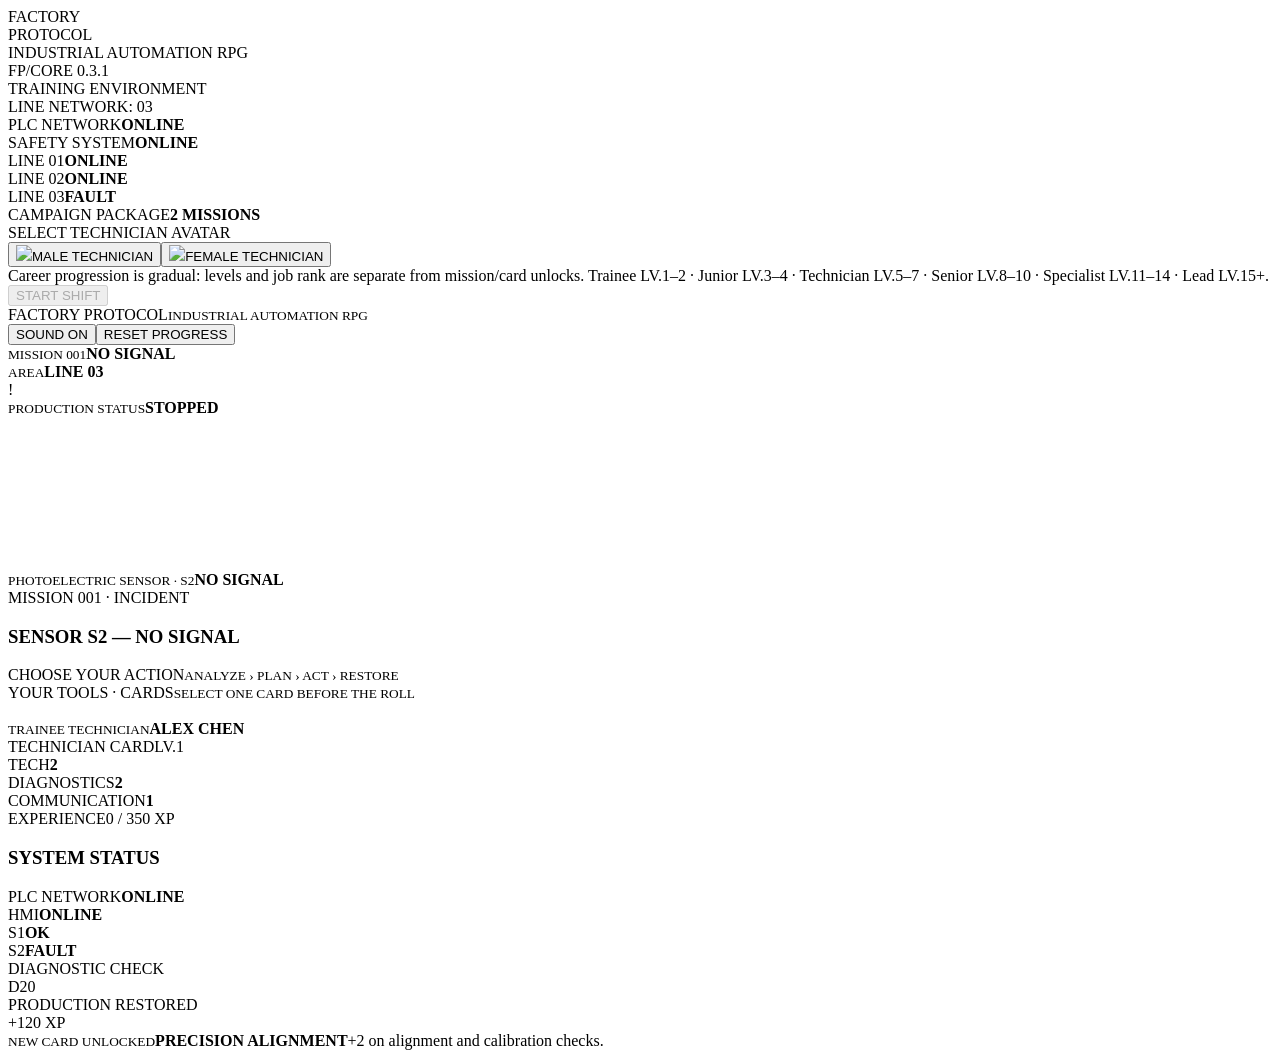
==== src/v0.4/index.html @ 601707cf "Add modular v0.4 HTML source" ====
<!doctype html><html lang="en"><head><meta charset="utf-8"><meta name="viewport" content="width=device-width,initial-scale=1,viewport-fit=cover"><meta name="theme-color" content="#05080c"><title>Factory Protocol v0.4</title><link rel="stylesheet" href="style.css"></head><body>
<div id="bootScreen" class="boot-screen"><div class="boot-box">
  <div class="brand-lockup"><div><div class="brand-title">FACTORY<br>PROTOCOL</div><div class="brand-sub">INDUSTRIAL AUTOMATION RPG</div></div><div class="brand-code">FP/CORE 0.3.1<br>TRAINING ENVIRONMENT<br>LINE NETWORK: 03</div></div>
  <div class="boot-grid"><div class="boot-console">
    <div class="boot-line"><span>PLC NETWORK</span><b>ONLINE</b></div><div class="boot-line"><span>SAFETY SYSTEM</span><b>ONLINE</b></div><div class="boot-line"><span>LINE 01</span><b>ONLINE</b></div><div class="boot-line"><span>LINE 02</span><b>ONLINE</b></div><div class="boot-line fault"><span>LINE 03</span><b>FAULT</b></div><div class="boot-line"><span>CAMPAIGN PACKAGE</span><b>2 MISSIONS</b></div>
  </div><div class="avatar-picker"><div class="picker-title">SELECT TECHNICIAN AVATAR</div><div class="avatar-row"><button id="maleAvatar" data-avatar="male" class="avatar-choice"><img src="assets/asset-01.png"><span>MALE TECHNICIAN</span></button><button id="femaleAvatar" data-avatar="female" class="avatar-choice"><img src="assets/asset-02.png"><span>FEMALE TECHNICIAN</span></button></div></div></div>
  <div class="boot-actions"><div class="mini-note">Career progression is gradual: levels and job rank are separate from mission/card unlocks. Trainee LV.1–2 · Junior LV.3–4 · Technician LV.5–7 · Senior LV.8–10 · Specialist LV.11–14 · Lead LV.15+.</div><button id="startShift" class="start-shift" disabled>START SHIFT</button></div>
</div></div>
<div id="gameShell" class="game-shell">
<header class="topbar"><div class="topbar-inner"><div class="mini-brand">FACTORY PROTOCOL<small>INDUSTRIAL AUTOMATION RPG</small></div><div class="top-controls"><button id="soundToggle">SOUND ON</button><button id="resetProgress">RESET PROGRESS</button></div></div>
  <div class="mission-strip"><div class="strip-box"><small>MISSION 001</small><strong>NO SIGNAL</strong></div><div class="strip-box"><small>AREA</small><strong>LINE 03</strong></div><div id="productionStatusBox" class="strip-box status-box"><div class="status-icon">!</div><div><small>PRODUCTION STATUS</small><strong id="productionStatus">STOPPED</strong></div></div><div class="progress-wrap"><div id="missionProgress" class="progress-fill"></div></div></div>
</header>
<main class="layout"><section class="main-column">
  <div id="scene" class="scene"><div class="factory-bg" style="background-image:url(assets/asset-03.png)"></div><div class="scanline"></div><div id="sensorBeacon" class="sensor-beacon"></div><div class="conveyor-glow"></div><canvas id="ambientCanvas"></canvas><div class="scene-badge"><small>PHOTOELECTRIC SENSOR · S2</small><strong id="signalState" class="signal-state">NO SIGNAL</strong></div></div>
  <section class="event-panel"><div id="bonusFlash" class="bonus-flash"></div><div id="eventKicker" class="event-kicker">MISSION 001 · INCIDENT</div><h1 id="eventTitle" class="event-title">SENSOR S2 — NO SIGNAL</h1><div id="npcSpeaker" class="npc-speaker hidden"></div><p id="eventBody" class="event-body"></p></section>
  <section class="action-panel"><div class="section-label"><span>CHOOSE YOUR ACTION</span><small>ANALYZE › PLAN › ACT › RESTORE</small></div><div id="actionArea" class="action-area"></div></section>
  <section id="cardSection" class="card-section hidden"><div class="section-label"><span>YOUR TOOLS · CARDS</span><small>SELECT ONE CARD BEFORE THE ROLL</small></div><div id="cardShelf" class="card-shelf"></div></section>
</section>
<aside class="side-column"><section class="profile-card"><div class="profile-image-wrap"><img id="profileImage" class="profile-image"><div class="profile-overlay"><small id="profileRole">TRAINEE TECHNICIAN</small><strong id="avatarName">ALEX CHEN</strong></div></div><div><div class="profile-role-row"><span>TECHNICIAN CARD</span><span id="profileLevel" class="level-tag">LV.1</span></div><div class="stats"><div class="stat-row tech"><span>TECH</span><strong>2</strong></div><div class="stat-row diag"><span>DIAGNOSTICS</span><strong>2</strong></div><div class="stat-row comm"><span>COMMUNICATION</span><strong>1</strong></div></div><div class="xp-block"><div class="xp-head"><span>EXPERIENCE</span><span id="xpText">0 / 350 XP</span></div><div class="xp-bar"><div id="xpFill" class="xp-fill"></div></div></div></div></section>
<section class="side-system"><h3>SYSTEM STATUS</h3><div class="system-row"><span>PLC NETWORK</span><b>ONLINE</b></div><div class="system-row"><span>HMI</span><b>ONLINE</b></div><div class="system-row"><span>S1</span><b>OK</b></div><div class="system-row"><span>S2</span><b id="s2Side">FAULT</b></div></section></aside>
</main></div>
<div id="feedbackToast" class="feedback-toast"></div>
<div id="diceModal" class="dice-modal"><div class="dice-box"><div class="dice-label">DIAGNOSTIC CHECK</div><div id="diceResult" class="dice-core">D20</div><div id="diceBreakdown" class="dice-breakdown"></div><div id="diceTotal" class="dice-total"></div><div id="diceOutcome" class="dice-outcome"></div></div></div>
<div id="rewardOverlay" class="reward-overlay"><div class="reward-box"><div id="rewardTitle" class="reward-title">PRODUCTION RESTORED</div><div id="rewardXp" class="reward-xp">+120 XP</div><div id="unlockCard" class="unlock-card"><div><small>NEW CARD UNLOCKED</small><strong>PRECISION ALIGNMENT</strong><span>+2 on alignment and calibration checks.</span></div></div></div></div>
<script src="assets.js"></script><script src="game.js"></script></body></html>
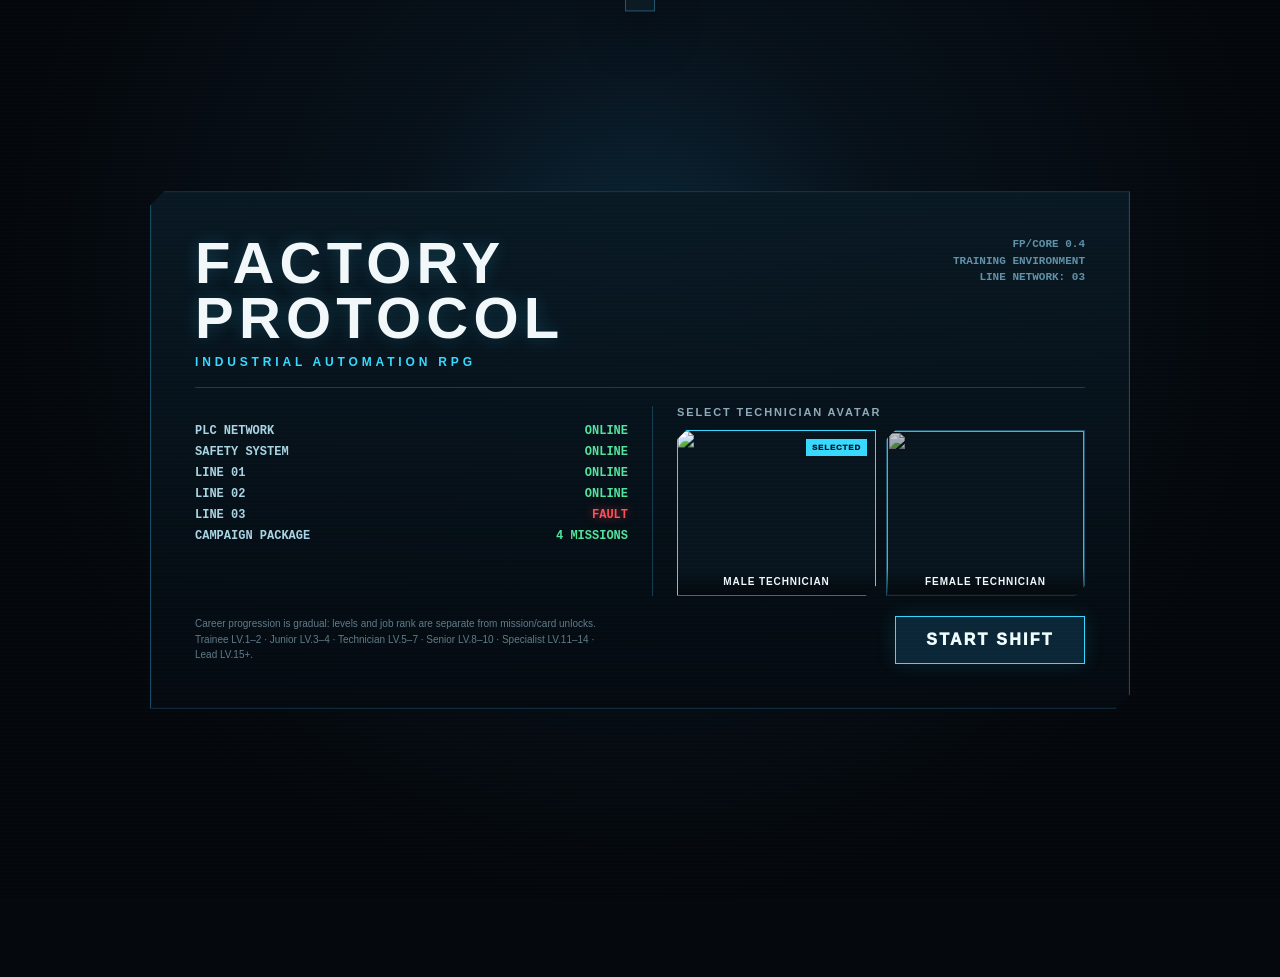
==== commit 0f81d1ff: "Switch v0.4 entrypoint to modular source" ====
--- a/src/v0.4/index.html
+++ b/src/v0.4/index.html
@@ -1,8 +1,8 @@
-<!doctype html><html lang="en"><head><meta charset="utf-8"><meta name="viewport" content="width=device-width,initial-scale=1,viewport-fit=cover"><meta name="theme-color" content="#05080c"><title>Factory Protocol v0.4</title><link rel="stylesheet" href="style.css"></head><body>
+<!doctype html><html lang="en"><head><meta charset="utf-8"><meta name="viewport" content="width=device-width,initial-scale=1,viewport-fit=cover"><meta name="theme-color" content="#05080c"><title>Factory Protocol v0.4</title><link rel="stylesheet" href="styles-core.css"><link rel="stylesheet" href="styles-overlays.css"><link rel="stylesheet" href="styles-campaign.css"></head><body>
 <div id="bootScreen" class="boot-screen"><div class="boot-box">
-  <div class="brand-lockup"><div><div class="brand-title">FACTORY<br>PROTOCOL</div><div class="brand-sub">INDUSTRIAL AUTOMATION RPG</div></div><div class="brand-code">FP/CORE 0.3.1<br>TRAINING ENVIRONMENT<br>LINE NETWORK: 03</div></div>
+  <div class="brand-lockup"><div><div class="brand-title">FACTORY<br>PROTOCOL</div><div class="brand-sub">INDUSTRIAL AUTOMATION RPG</div></div><div class="brand-code">FP/CORE 0.4<br>TRAINING ENVIRONMENT<br>LINE NETWORK: 03</div></div>
   <div class="boot-grid"><div class="boot-console">
-    <div class="boot-line"><span>PLC NETWORK</span><b>ONLINE</b></div><div class="boot-line"><span>SAFETY SYSTEM</span><b>ONLINE</b></div><div class="boot-line"><span>LINE 01</span><b>ONLINE</b></div><div class="boot-line"><span>LINE 02</span><b>ONLINE</b></div><div class="boot-line fault"><span>LINE 03</span><b>FAULT</b></div><div class="boot-line"><span>CAMPAIGN PACKAGE</span><b>2 MISSIONS</b></div>
+    <div class="boot-line"><span>PLC NETWORK</span><b>ONLINE</b></div><div class="boot-line"><span>SAFETY SYSTEM</span><b>ONLINE</b></div><div class="boot-line"><span>LINE 01</span><b>ONLINE</b></div><div class="boot-line"><span>LINE 02</span><b>ONLINE</b></div><div class="boot-line fault"><span>LINE 03</span><b>FAULT</b></div><div class="boot-line"><span>CAMPAIGN PACKAGE</span><b>4 MISSIONS</b></div>
   </div><div class="avatar-picker"><div class="picker-title">SELECT TECHNICIAN AVATAR</div><div class="avatar-row"><button id="maleAvatar" data-avatar="male" class="avatar-choice"><img src="assets/asset-01.png"><span>MALE TECHNICIAN</span></button><button id="femaleAvatar" data-avatar="female" class="avatar-choice"><img src="assets/asset-02.png"><span>FEMALE TECHNICIAN</span></button></div></div></div>
   <div class="boot-actions"><div class="mini-note">Career progression is gradual: levels and job rank are separate from mission/card unlocks. Trainee LV.1–2 · Junior LV.3–4 · Technician LV.5–7 · Senior LV.8–10 · Specialist LV.11–14 · Lead LV.15+.</div><button id="startShift" class="start-shift" disabled>START SHIFT</button></div>
 </div></div>
@@ -22,4 +22,20 @@
 <div id="feedbackToast" class="feedback-toast"></div>
 <div id="diceModal" class="dice-modal"><div class="dice-box"><div class="dice-label">DIAGNOSTIC CHECK</div><div id="diceResult" class="dice-core">D20</div><div id="diceBreakdown" class="dice-breakdown"></div><div id="diceTotal" class="dice-total"></div><div id="diceOutcome" class="dice-outcome"></div></div></div>
 <div id="rewardOverlay" class="reward-overlay"><div class="reward-box"><div id="rewardTitle" class="reward-title">PRODUCTION RESTORED</div><div id="rewardXp" class="reward-xp">+120 XP</div><div id="unlockCard" class="unlock-card"><div><small>NEW CARD UNLOCKED</small><strong>PRECISION ALIGNMENT</strong><span>+2 on alignment and calibration checks.</span></div></div></div></div>
-<script src="assets.js"></script><script src="game.js"></script></body></html>+<script src="assets.js"></script>
+<script src="01-base.js"></script>
+<script src="02-mission1.js"></script>
+<script src="03-mission2.js"></script>
+<script src="04-mission3.js"></script>
+<script src="05-mission4.js"></script>
+<script src="06-state-model.js"></script>
+<script src="07-audio.js"></script>
+<script src="08-ui-injection.js"></script>
+<script src="09-campaign-hub.js"></script>
+<script src="10-ambient.js"></script>
+<script src="11-state-runtime.js"></script>
+<script src="12-scene-reactions.js"></script>
+<script src="13-rendering.js"></script>
+<script src="14-log-backtrack.js"></script>
+<script src="15-end-states.js"></script>
+<script src="16-boot.js"></script></body></html>
--- a/src/v0.4/styles-core.css
+++ b/src/v0.4/styles-core.css
@@ -0,0 +1,24 @@
+:root{
+  --bg:#060a0f;--navy:#0a1520;--panel:#0d1b26;--panel2:#101f2b;--line:#1d4d65;
+  --cyan:#37d9ff;--cyan2:#8beaff;--green:#52e39d;--amber:#ffb547;--red:#ff4f58;--violet:#b06cff;
+  --text:#f2f7fa;--muted:#8faab8;--shadow:0 18px 50px rgba(0,0,0,.45);
+}
+*{box-sizing:border-box}html,body{margin:0;min-height:100%;background:#05080c;color:var(--text);font-family:Inter,Arial,Helvetica,sans-serif;overflow-x:hidden}button{font:inherit;color:inherit}body:before{content:"";position:fixed;inset:0;pointer-events:none;background:repeating-linear-gradient(0deg,rgba(255,255,255,.012) 0 1px,transparent 1px 4px);z-index:100;mix-blend-mode:screen;opacity:.34}.hidden{display:none!important}
+
+/* boot */
+.boot-screen{position:fixed;inset:0;z-index:90;display:grid;place-items:center;background:radial-gradient(circle at 50% 30%,#0b2637 0,#07111a 28%,#04070b 72%);padding:22px;transition:opacity .55s ease,transform .55s ease}.boot-screen.leaving{opacity:0;transform:scale(1.035);pointer-events:none}.boot-box{width:min(980px,100%);border:1px solid #164b63;background:linear-gradient(180deg,rgba(9,25,36,.94),rgba(4,10,16,.97));box-shadow:0 0 70px rgba(55,217,255,.12),inset 0 0 0 1px rgba(255,255,255,.02);padding:clamp(20px,4vw,44px);clip-path:polygon(0 14px,14px 0,100% 0,100% calc(100% - 14px),calc(100% - 14px) 100%,0 100%)}.brand-lockup{display:flex;align-items:flex-start;justify-content:space-between;gap:24px;border-bottom:1px solid #153d50;padding-bottom:18px;margin-bottom:18px}.brand-title{font-weight:900;letter-spacing:.09em;font-size:clamp(28px,5vw,58px);line-height:.94;text-shadow:0 0 18px rgba(55,217,255,.2)}.brand-sub{margin-top:9px;color:var(--cyan);font-size:12px;letter-spacing:.32em;font-weight:800}.brand-code{font:700 11px/1.5 "Courier New",monospace;color:#5f91a8;text-align:right}.boot-grid{display:grid;grid-template-columns:1fr 1fr;gap:24px}.boot-console{padding:15px 0;font:600 12px/1.75 "Courier New",monospace;color:#4e6f7f}.boot-line{opacity:.2;display:flex;justify-content:space-between;gap:20px;transition:.25s}.boot-line.on{opacity:1;color:#a9d4e3}.boot-line b{color:var(--green);font-weight:700}.boot-line.fault b{color:var(--red);text-shadow:0 0 10px rgba(255,79,88,.5)}.avatar-picker{border-left:1px solid #153d50;padding-left:24px}.picker-title{font-size:11px;letter-spacing:.17em;color:var(--muted);font-weight:800;margin-bottom:12px}.avatar-row{display:grid;grid-template-columns:1fr 1fr;gap:10px}.avatar-choice{position:relative;min-height:164px;border:1px solid #1b536d;background:#08141e;padding:0;overflow:hidden;cursor:pointer;transition:.2s;clip-path:polygon(0 10px,10px 0,100% 0,100% calc(100% - 10px),calc(100% - 10px) 100%,0 100%)}.avatar-choice img{width:100%;height:164px;object-fit:cover;display:block;filter:saturate(.82) brightness(.78);transition:.25s}.avatar-choice span{position:absolute;left:0;right:0;bottom:0;padding:8px 10px;background:linear-gradient(transparent,rgba(3,9,13,.96));font-size:10px;font-weight:900;letter-spacing:.09em}.avatar-choice:hover,.avatar-choice.selected{border-color:var(--cyan);box-shadow:0 0 22px rgba(55,217,255,.15)}.avatar-choice.selected img{filter:saturate(1.05) brightness(1.02);transform:scale(1.025)}.avatar-choice.selected:after{content:"SELECTED";position:absolute;right:8px;top:8px;background:var(--cyan);color:#021017;padding:4px 6px;font-size:8px;font-weight:1000;letter-spacing:.1em}.boot-actions{display:flex;justify-content:space-between;align-items:center;gap:12px;margin-top:20px}.start-shift{border:1px solid #22637f;background:#0b2737;color:#6f8996;padding:14px 22px;font-weight:1000;letter-spacing:.14em;cursor:not-allowed;transition:.25s;min-width:190px}.start-shift.ready{border-color:var(--cyan);color:#effdff;cursor:pointer;box-shadow:0 0 20px rgba(55,217,255,.13)}.start-shift.ready:hover{transform:translateY(-2px);background:#10364a}.mini-note{font-size:10px;color:#607b89;max-width:420px;line-height:1.55}
+
+/* game shell */
+.game-shell{min-height:100vh;opacity:0;transition:opacity .4s;background:radial-gradient(circle at 50% -10%,#0d2432,#05080c 55%);}.game-shell.visible{opacity:1}.topbar{position:sticky;top:0;z-index:35;background:rgba(5,12,18,.9);backdrop-filter:blur(13px);border-bottom:1px solid #14384a;padding:10px 14px}.topbar-inner{max-width:1300px;margin:auto;display:flex;align-items:center;justify-content:space-between;gap:12px}.mini-brand{font-weight:1000;letter-spacing:.1em;font-size:16px}.mini-brand small{display:block;color:var(--cyan);font-size:7px;letter-spacing:.22em;margin-top:3px}.top-controls{display:flex;align-items:center;gap:8px}.top-controls button{background:#091a24;border:1px solid #173c4d;color:#8ba7b4;font-size:9px;font-weight:900;letter-spacing:.08em;padding:8px 10px;cursor:pointer}.mission-strip{max-width:1300px;margin:10px auto 0;display:grid;grid-template-columns:minmax(0,1fr) auto auto;gap:8px}.strip-box{background:linear-gradient(180deg,#0d1d29,#071119);border:1px solid #1c5068;padding:11px 14px;min-height:66px;clip-path:polygon(0 8px,8px 0,100% 0,100% calc(100% - 8px),calc(100% - 8px) 100%,0 100%)}.strip-box small{font-size:8px;letter-spacing:.14em;color:#6e97aa;font-weight:900}.strip-box strong{display:block;margin-top:4px;font-size:18px;letter-spacing:.06em}.status-box{min-width:210px;border-color:#7b232b;background:linear-gradient(180deg,#311016,#17080b);display:flex;align-items:center;gap:10px}.status-box.running{border-color:#226548;background:linear-gradient(180deg,#0f2d22,#08150f)}.status-icon{width:34px;height:34px;border-radius:50%;background:var(--red);box-shadow:0 0 25px rgba(255,79,88,.6);display:grid;place-items:center;font-weight:1000;animation:alarmPulse 1s infinite}.status-box.running .status-icon{background:var(--green);box-shadow:0 0 20px rgba(82,227,157,.35);animation:none}.progress-wrap{grid-column:1/-1;height:3px;background:#0d2632;overflow:hidden}.progress-fill{height:100%;width:8%;background:linear-gradient(90deg,var(--cyan),#88f3ff);box-shadow:0 0 12px var(--cyan);transition:width .5s ease}
+
+.layout{max-width:1300px;margin:auto;padding:0 14px 28px;display:grid;grid-template-columns:minmax(0,1fr) 330px;gap:12px}.main-column{min-width:0}.side-column{min-width:0;display:flex;flex-direction:column;gap:12px}.scene{height:clamp(260px,42vw,520px);position:relative;overflow:hidden;border:1px solid #1c4d62;background:#08131b;box-shadow:var(--shadow);clip-path:polygon(0 13px,13px 0,100% 0,100% calc(100% - 13px),calc(100% - 13px) 100%,0 100%)}.factory-bg{position:absolute;inset:-3%;background-size:cover;background-position:center;animation:slowPan 13s ease-in-out infinite alternate;filter:saturate(.82) contrast(1.08) brightness(.72)}.scene:after{content:"";position:absolute;inset:0;background:linear-gradient(180deg,rgba(0,12,18,.05),rgba(2,7,10,.02) 55%,rgba(3,8,12,.68));pointer-events:none}.scanline{position:absolute;z-index:3;left:0;right:0;height:2px;background:linear-gradient(90deg,transparent,rgba(55,217,255,.55),transparent);box-shadow:0 0 18px rgba(55,217,255,.4);animation:scan 4.8s linear infinite}.sensor-beacon{position:absolute;z-index:5;left:61%;top:31%;width:18px;height:18px;border-radius:50%;background:var(--red);box-shadow:0 0 10px 4px var(--red),0 0 35px 12px rgba(255,79,88,.38);animation:alarmPulse .72s infinite}.sensor-beacon.repaired{background:var(--green);box-shadow:0 0 12px 4px var(--green),0 0 28px 8px rgba(82,227,157,.26);animation:none}.scene-badge{position:absolute;z-index:6;left:16px;bottom:16px;background:rgba(4,12,18,.82);border-left:3px solid var(--red);padding:10px 12px;backdrop-filter:blur(8px)}.scene-badge small{display:block;color:#7f9aa7;font-size:8px;letter-spacing:.12em}.scene-badge strong{display:block;margin-top:2px;letter-spacing:.08em}.signal-state{color:var(--red)}.signal-state.active{color:var(--green)}.conveyor-glow{position:absolute;z-index:4;left:0;right:0;bottom:0;height:12%;opacity:0;background:repeating-linear-gradient(90deg,rgba(82,227,157,.12) 0 30px,rgba(55,217,255,.08) 30px 60px);animation:conveyor 1.1s linear infinite}.scene.running .conveyor-glow{opacity:1}#ambientCanvas{position:absolute;inset:0;width:100%;height:100%;z-index:4;pointer-events:none}
+
+.event-panel{margin-top:10px;background:linear-gradient(180deg,#0d1b26,#08121a);border:1px solid #17445a;box-shadow:var(--shadow);padding:18px;position:relative;overflow:hidden}.event-panel:before{content:"";position:absolute;inset:0 auto 0 0;width:3px;background:var(--cyan);box-shadow:0 0 18px var(--cyan)}.event-kicker{font-size:9px;color:var(--cyan);letter-spacing:.15em;font-weight:1000}.event-title{font-size:clamp(22px,3vw,35px);margin:6px 0 8px;letter-spacing:.035em}.event-body{margin:0;color:#b8c9d1;font-size:14px;line-height:1.55;max-width:920px}.bonus-flash{position:absolute;right:15px;top:15px;color:var(--cyan);font-size:10px;font-weight:1000;letter-spacing:.1em;opacity:0}.bonus-flash.play{animation:bonus 1.35s ease}
+
+.action-panel{margin-top:10px;border:1px solid #143f53;background:#07111a;padding:11px}.section-label{display:flex;justify-content:space-between;align-items:center;border-bottom:1px solid #12384a;padding:3px 3px 8px;margin-bottom:9px;font-size:9px;font-weight:1000;letter-spacing:.14em;color:var(--cyan)}.section-label small{font-size:8px;color:#597786}.action-area{display:grid;grid-template-columns:1fr 1fr;gap:8px}.action-button{position:relative;display:flex;align-items:center;gap:12px;text-align:left;border:1px solid #1d6682;background:linear-gradient(180deg,#0d2735,#0a1c27);padding:12px;min-height:72px;cursor:pointer;overflow:hidden;transition:.18s;box-shadow:inset 0 0 20px rgba(55,217,255,.025)}.action-button:before{content:"";position:absolute;inset:0;transform:translateX(-110%);background:linear-gradient(100deg,transparent,rgba(55,217,255,.09),transparent);transition:.35s}.action-button:hover{border-color:var(--cyan);transform:translateY(-2px);box-shadow:0 8px 26px rgba(0,0,0,.32),0 0 15px rgba(55,217,255,.08)}.action-button:hover:before{transform:translateX(110%)}.action-button.pressed{transform:scale(.985)}.action-button.danger{border-color:#6f2931}.action-num{font:800 22px/1 "Courier New",monospace;color:#6f95a7;border-right:1px solid #1b5369;padding-right:10px}.action-copy{display:block;min-width:0}.action-copy strong{font-size:12px;letter-spacing:.04em;display:block}.action-copy small{display:block;margin-top:4px;color:#819daa;font-size:9px;line-height:1.35}.action-chevron{margin-left:auto;color:var(--cyan);font-size:23px}.log-chip{grid-column:1/-1;background:#0e1720;border-left:3px solid var(--amber);padding:10px 12px;display:flex;justify-content:space-between;gap:12px;align-items:center}.log-chip span{font-size:8px;color:#8aa0aa;letter-spacing:.12em}.log-chip strong{font-size:9px;color:var(--amber);letter-spacing:.08em}.check-grid{grid-column:1/-1;display:grid;grid-template-columns:repeat(4,1fr);gap:7px}.check-grid div{border:1px solid #153e50;background:#0a1821;padding:10px}.check-grid small{display:block;font-size:7px;color:#668795;letter-spacing:.1em}.check-grid strong{display:block;font:800 18px/1.1 "Courier New",monospace;margin-top:4px;color:#eafaff}.check-tip{grid-column:1/-1;color:#7695a3;font-size:9px}.roll-button{grid-column:1/-1;border:1px solid var(--cyan);background:linear-gradient(90deg,#0d2c3d,#0a2230);padding:12px;display:flex;align-items:center;justify-content:center;gap:12px;cursor:pointer;transition:.2s;box-shadow:0 0 16px rgba(55,217,255,.08)}.roll-button:hover{transform:translateY(-2px);box-shadow:0 0 24px rgba(55,217,255,.15)}.roll-button strong{display:block;font-size:13px;letter-spacing:.1em}.roll-button small{display:block;color:#7fa1b0;margin-top:2px;font-size:8px}.die-mini{display:grid;place-items:center;width:34px;height:34px;clip-path:polygon(50% 0,93% 25%,93% 75%,50% 100%,7% 75%,7% 25%);background:var(--cyan);color:#04202a;font-weight:1000}
+
+/* cards */
+.card-section{margin-top:10px;background:#07111a;border:1px solid #143e51;padding:11px}.card-shelf{display:flex;gap:9px;overflow-x:auto;padding:4px 2px 9px;scrollbar-width:thin}.tool-card{flex:0 0 154px;height:214px;position:relative;border:1px solid #226481;background:#09141d var(--card-img) center/cover no-repeat;padding:0;cursor:pointer;overflow:hidden;transition:.22s;box-shadow:0 9px 24px rgba(0,0,0,.35)}.tool-card:after{content:"";position:absolute;inset:0;background:linear-gradient(180deg,rgba(4,9,13,.02) 35%,rgba(3,9,14,.95) 86%);pointer-events:none}.tool-card:hover,.tool-card.selected{transform:translateY(-6px) scale(1.025);border-color:var(--cyan);box-shadow:0 14px 30px rgba(0,0,0,.4),0 0 20px rgba(55,217,255,.17)}.tool-card.selected:before{content:"SELECTED";position:absolute;z-index:5;right:6px;top:6px;background:var(--cyan);color:#00131b;padding:4px 5px;font-size:7px;font-weight:1000;letter-spacing:.08em}.tool-card.safety{border-color:#7b5620}.tool-card.skill{border-color:#62368d}.tool-card.support{border-color:#2d714c}.card-type{position:absolute;z-index:4;top:6px;left:6px;background:rgba(4,12,18,.88);padding:4px 5px;font-size:7px;font-weight:1000;letter-spacing:.08em}.card-info{position:absolute;z-index:4;left:8px;right:8px;bottom:8px;text-align:left}.card-info strong{display:block;font-size:10px;letter-spacing:.04em}.card-info small{display:block;margin-top:4px;color:#9cb3bd;font-size:7px;line-height:1.3}
+
+/* side */
+.profile-card{border:1px solid #17445a;background:linear-gradient(180deg,#0c1b26,#071119);padding:10px;box-shadow:var(--shadow)}.profile-image-wrap{height:310px;position:relative;overflow:hidden;border:1px solid #20546b;background:#08131b}.profile-image{width:100%;height:100%;object-fit:cover;display:block;transition:.4s}.profile-image.level-2{filter:saturate(1.07) contrast(1.06)}.profile-image.level-3{filter:saturate(1.17) contrast(1.08);box-shadow:inset 0 0 20px var(--amber)}.profile-image-wrap:after{content:"";position:absolute;inset:0;background:linear-gradient(transparent 58%,rgba(2,7,11,.96));pointer-events:none}.profile-overlay{position:absolute;z-index:2;left:12px;right:12px;bottom:10px}.profile-overlay small{font-size:8px;color:var(--cyan);letter-spacing:.12em}.profile-overlay strong{display:block;font-size:17px;margin-top:4px;letter-spacing:.04em}.profile-role-row{display:flex;justify-content:space-between;gap:10px;align-items:center;margin-top:9px;border-bottom:1px solid #14384a;padding-bottom:9px}.profile-role-row span{font-size:9px;color:#9fb2bc;letter-spacing:.08em}.level-tag{border:1px solid #23627d;color:var(--cyan)!important;padding:4px 6px}.stats{margin-top:9px;display:grid;gap:6px}.stat-row{display:flex;align-items:center;justify-content:space-between;background:#091820;border:1px solid #153b4b;padding:8px 9px}.stat-row span{font-size:9px;color:#8ea6b1}.stat-row strong{font:900 16px/1 "Courier New",monospace}.stat-row.tech strong{color:var(--cyan)}.stat-row.diag strong{color:var(--amber)}.stat-row.comm strong{color:var(--violet)}.xp-block{margin-top:10px}.xp-head{display:flex;justify-content:space-between;font-size:8px;color:#7894a1;margin-bottom:5px}.xp-bar{height:7px;background:#08141c;border:1px solid #17394a;overflow:hidden}.xp-fill{height:100%;width:0;background:linear-gradient(90deg,#1cc8ec,#67eaff);box-shadow:0 0 12px var(--cyan);transition:width .7s ease}.side-system{border:1px solid #143a4b;background:#08131b;padding:11px}.side-system h3{font-size:9px;letter-spacing:.14em;color:var(--cyan);margin:0 0 8px}.system-row{display:flex;justify-content:space-between;padding:7px 0;border-top:1px solid #0f2b38;font:700 8px/1.2 "Courier New",monospace;color:#72909c}.system-row b{color:var(--green)}
--- a/src/v0.4/styles-overlays.css
+++ b/src/v0.4/styles-overlays.css
@@ -0,0 +1,31 @@
+/* overlays */
+.feedback-toast{position:fixed;z-index:120;left:50%;top:18px;transform:translate(-50%,-130%);max-width:min(560px,calc(100% - 28px));padding:10px 14px;background:#0b1a23;border:1px solid #24556b;color:#d8e7ed;font-size:10px;font-weight:700;letter-spacing:.025em;box-shadow:var(--shadow);transition:.3s}.feedback-toast.show{transform:translate(-50%,0)}.feedback-toast.success{border-color:#2c7656}.feedback-toast.danger{border-color:#7a2d34}.dice-modal,.reward-overlay{position:fixed;z-index:110;inset:0;display:grid;place-items:center;background:rgba(2,6,9,.88);backdrop-filter:blur(8px);opacity:0;pointer-events:none;transition:.22s}.dice-modal.open,.reward-overlay.open{opacity:1;pointer-events:auto}.dice-box{width:min(440px,calc(100% - 28px));text-align:center;border:1px solid #1f607c;background:linear-gradient(180deg,#0b1d29,#060d13);padding:24px;box-shadow:0 0 70px rgba(55,217,255,.12)}.dice-label{font-size:9px;letter-spacing:.2em;color:#7d9dab}.dice-core{margin:18px auto;width:118px;height:118px;display:grid;place-items:center;clip-path:polygon(50% 0,88% 18%,100% 60%,72% 100%,28% 100%,0 60%,12% 18%);background:linear-gradient(145deg,#18435a,#0b202c);border:1px solid var(--cyan);font:1000 40px/1 "Courier New",monospace;color:#eaffff;text-shadow:0 0 18px var(--cyan);box-shadow:0 0 35px rgba(55,217,255,.18)}.dice-core.spinning{animation:diceSpin .22s linear infinite}.dice-core.reveal{animation:reveal .4s ease}.dice-breakdown{display:grid;gap:5px;margin:12px 0}.dice-breakdown div{display:flex;justify-content:space-between;background:#08141c;border:1px solid #123746;padding:7px 9px;font-size:9px}.dice-total{font:900 28px/1 "Courier New",monospace;margin-top:12px}.dice-outcome{font-size:12px;font-weight:1000;letter-spacing:.14em;margin-top:8px}.dice-outcome.good{color:var(--green)}.dice-outcome.bad{color:var(--red)}.result-grid{grid-column:1/-1;display:grid;grid-template-columns:1fr 1fr;gap:7px}.result-grid div{border:1px solid #153f50;background:#091820;padding:11px}.result-grid span{display:block;font-size:7px;color:#718f9c}.result-grid strong{display:block;color:var(--amber);margin-top:4px;letter-spacing:.05em}.mission-reward{grid-column:1/-1;text-align:center;border:1px solid #28614a;background:#0a2118;padding:14px}.mission-reward small{display:block;color:#79a997;font-size:8px;letter-spacing:.12em}.mission-reward strong{display:block;font-size:26px;color:var(--green);margin:3px}.mission-reward span{font-size:9px;color:#91afa1}.reward-box{text-align:center;width:min(420px,calc(100% - 30px))}.reward-title{font-size:12px;color:var(--cyan);letter-spacing:.18em;font-weight:1000}.reward-xp{font-size:42px;font-weight:1000;margin-top:8px;text-shadow:0 0 25px rgba(55,217,255,.35)}.unlock-card{margin:18px auto 0;width:180px;height:240px;border:1px solid var(--amber);background:linear-gradient(160deg,#392b10,#0d1720 60%);display:grid;place-items:center;opacity:0;transform:translateY(25px) scale(.92);transition:.45s;box-shadow:0 0 35px rgba(255,181,71,.15)}.unlock-card.show{opacity:1;transform:none}.unlock-card div{padding:15px}.unlock-card small{font-size:8px;color:var(--amber);letter-spacing:.15em}.unlock-card strong{display:block;margin-top:8px;font-size:16px}.unlock-card span{display:block;margin-top:7px;font-size:9px;color:#9db0b9}.reward-overlay.open .reward-box{animation:rewardIn .45s ease}
+
+@keyframes alarmPulse{0%,100%{transform:scale(.92);opacity:.7}50%{transform:scale(1.08);opacity:1}}@keyframes slowPan{0%{transform:scale(1.03) translateX(-.7%)}100%{transform:scale(1.075) translateX(.7%)}}@keyframes scan{0%{top:-2%}100%{top:102%}}@keyframes conveyor{to{background-position:60px 0}}@keyframes bonus{0%{opacity:0;transform:translateY(-8px)}18%,65%{opacity:1;transform:none}100%{opacity:0;transform:translateY(8px)}}@keyframes diceSpin{to{transform:rotate(360deg) scale(.98)}}@keyframes reveal{0%{transform:scale(1.3);filter:brightness(1.8)}100%{transform:none;filter:none}}@keyframes rewardIn{from{opacity:0;transform:scale(.92)}to{opacity:1;transform:none}}
+
+@media(max-width:920px){.layout{grid-template-columns:1fr}.side-column{grid-row:1}.profile-card{display:grid;grid-template-columns:130px 1fr;gap:10px}.profile-image-wrap{height:170px}.profile-role-row{margin-top:0}.side-system{display:none}.mission-strip{grid-template-columns:1fr 120px}.status-box{grid-column:1/-1;min-width:0;min-height:52px}.scene{height:390px}.action-area{grid-template-columns:1fr 1fr}.boot-grid{grid-template-columns:1fr}.avatar-picker{border-left:0;border-top:1px solid #153d50;padding-left:0;padding-top:18px}.brand-code{display:none}}
+@media(max-width:580px){.topbar{padding:8px 9px}.layout{padding:0 8px 24px}.mission-strip{margin-top:8px;grid-template-columns:1fr 92px;gap:5px}.strip-box{padding:8px 9px;min-height:57px}.strip-box strong{font-size:15px}.status-box{grid-column:1/-1}.scene{height:300px}.sensor-beacon{left:63%;top:32%;width:13px;height:13px}.event-panel{padding:14px}.event-title{font-size:23px}.event-body{font-size:12px}.action-area{grid-template-columns:1fr}.action-button{min-height:64px;padding:10px}.check-grid{grid-template-columns:1fr 1fr}.tool-card{flex-basis:130px;height:185px}.profile-card{grid-template-columns:108px 1fr}.profile-image-wrap{height:145px}.profile-overlay strong{font-size:12px}.profile-overlay small{font-size:6px}.stat-row{padding:6px 7px}.boot-screen{padding:10px}.boot-box{padding:18px}.brand-title{font-size:30px}.brand-sub{font-size:8px}.avatar-choice,.avatar-choice img{height:138px;min-height:138px}.boot-actions{align-items:stretch;flex-direction:column}.start-shift{width:100%}.mini-note{text-align:center}.card-section,.action-panel{padding:8px}.mini-brand{font-size:12px}.top-controls button{font-size:7px;padding:7px}.result-grid{grid-template-columns:1fr}.feedback-toast{top:8px}}
+
+/* ============================ v0.2.1 ===================================== */
+.performance-strip{max-width:1600px;margin:8px auto 0;display:grid;grid-template-columns:repeat(5,minmax(0,1fr));gap:6px;padding:0 14px 8px}.perf-box{border:1px solid #173d4d;background:linear-gradient(180deg,#0b1821,#071117);padding:7px 9px;min-height:52px;position:relative;overflow:hidden}.perf-box small{font-size:7px;letter-spacing:.12em;color:#7997a5;font-weight:900}.perf-box strong{display:block;font:1000 18px/1.1 "Courier New",monospace;margin-top:3px}.perf-box em{display:block;font-style:normal;color:#66818e;font-size:6px;margin-top:3px;letter-spacing:.1em}.perf-box>span{position:absolute;left:8px;right:8px;bottom:5px;height:3px;background:#0b2733;overflow:hidden}.perf-box>span i{display:block;height:100%;width:100%;transition:width .45s ease}.perf-box.efficiency strong{color:var(--cyan)}.perf-box.efficiency i{background:var(--cyan)}.perf-box.safety strong{color:var(--amber)}.perf-box.safety i{background:var(--amber)}.perf-box.production strong{color:var(--green)}.perf-box.production i{background:var(--green)}.perf-box.time strong{color:#d3e3e9}.perf-box.potential strong{color:var(--violet)}
+
+.scene{isolation:isolate}.scene-fx{position:absolute;inset:0;z-index:7;pointer-events:none}.scene-fx-text{position:absolute;right:14px;top:14px;background:rgba(3,10,14,.78);border:1px solid #22586d;padding:7px 9px;color:var(--cyan);font:900 8px/1 "Courier New",monospace;letter-spacing:.12em;backdrop-filter:blur(6px)}.sensor-ring{position:absolute;left:calc(61% - 15px);top:calc(31% - 15px);width:48px;height:48px;border:1px solid rgba(55,217,255,.0);border-radius:50%;opacity:0}.wire-flow,.hazard-layer{position:absolute;inset:0;opacity:0}.wire-flow{background:repeating-linear-gradient(115deg,transparent 0 34px,rgba(55,217,255,.14) 35px 37px,transparent 38px 74px);mix-blend-mode:screen}.hazard-layer{background:repeating-linear-gradient(135deg,rgba(255,79,88,.0) 0 36px,rgba(255,79,88,.15) 36px 48px,rgba(255,181,71,.08) 48px 60px);mix-blend-mode:screen}.scene.fx-inspect .sensor-ring,.scene.fx-align .sensor-ring,.scene.fx-verify .sensor-ring{opacity:1;border-color:var(--cyan);box-shadow:0 0 12px var(--cyan),inset 0 0 10px rgba(55,217,255,.18);animation:targetPulse 1s infinite}.scene.fx-inspect .factory-bg{animation:none;transform:scale(1.13) translateX(-2%);filter:saturate(.86) contrast(1.12) brightness(.7)}.scene.fx-wiring .wire-flow{opacity:1;animation:wiringFlow 1.25s linear infinite}.scene.fx-plc .factory-bg{animation:plcFlicker .55s steps(2) 3}.scene.fx-plc .scene-fx-text{color:var(--amber);border-color:#74521f}.scene.fx-motor .scene-fx-text,.scene.fx-restart .scene-fx-text{color:var(--amber);border-color:#74521f}.scene.fx-bypass .hazard-layer{opacity:1;animation:hazardMove 1.8s linear infinite}.scene.fx-bypass{box-shadow:inset 0 0 80px rgba(255,79,88,.32)}.scene.fx-bypass .scene-fx-text{color:#ffd8da;border-color:#942d36;background:rgba(69,11,17,.86)}.scene.fx-contain .hazard-layer{opacity:.25}.scene.fx-contain .scene-fx-text,.scene.fx-verify .scene-fx-text{color:var(--green);border-color:#28694d}.scene.fx-align .sensor-beacon{animation:alignmentNudge 1.2s ease-in-out infinite}.scene.fx-restart .conveyor-glow,.scene.fx-verify .conveyor-glow{opacity:.65}
+
+.scene-reaction{position:absolute;z-index:18;left:16px;right:16px;bottom:16px;padding:18px 20px 16px;background:linear-gradient(180deg,rgba(4,15,21,.97),rgba(3,9,13,.98));border:1px solid #245b70;border-left:4px solid var(--cyan);box-shadow:0 20px 45px rgba(0,0,0,.55),0 0 28px rgba(55,217,255,.08);backdrop-filter:blur(10px);opacity:0;transform:translateY(22px) scale(.985);pointer-events:none;transition:.28s ease}.scene-reaction.open{opacity:1;transform:none;pointer-events:auto}.scene-reaction.success{border-left-color:var(--green)}.scene-reaction.danger{border-left-color:var(--red)}.scene-reaction.unsafe{border-left-color:var(--red);box-shadow:0 20px 45px rgba(0,0,0,.6),0 0 32px rgba(255,79,88,.15)}.reaction-head span{display:block;font-size:8px;color:#7795a3;letter-spacing:.15em;font-weight:1000}.reaction-head strong{display:block;font-size:clamp(20px,2.2vw,34px);line-height:1.05;margin-top:5px;letter-spacing:.035em}.scene-reaction.success .reaction-head strong{color:var(--green)}.scene-reaction.danger .reaction-head strong,.scene-reaction.unsafe .reaction-head strong{color:#ff8c92}.scene-reaction p{font-size:clamp(12px,1.1vw,16px);line-height:1.55;color:#c6d5db;margin:9px 0 11px;max-width:860px}.reaction-impact{display:flex;flex-wrap:wrap;gap:6px;margin-bottom:12px}.impact-chip{border:1px solid #244c5d;background:#0a1820;padding:6px 8px;font-size:8px;color:#98b0ba}.impact-chip b{color:#d8e6eb;margin-right:4px}.impact-chip.negative{border-color:#6b2b32;color:#ff9da2}.impact-chip.positive{border-color:#286049;color:#77e3ac}.impact-chip.neutral{color:#7d98a5}.scene-reaction button{border:1px solid var(--cyan);background:#0b2a39;color:#e9fbff;padding:10px 18px;font-size:9px;font-weight:1000;letter-spacing:.12em;cursor:pointer;transition:.18s}.scene-reaction button:hover{transform:translateY(-2px);box-shadow:0 0 18px rgba(55,217,255,.18)}
+
+.log-modal,.review-modal{position:fixed;z-index:150;inset:0;background:rgba(1,5,8,.88);backdrop-filter:blur(8px);display:grid;place-items:center;padding:18px;opacity:0;pointer-events:none;transition:.2s}.log-modal.open,.review-modal.open{opacity:1;pointer-events:auto}.log-box,.review-box{width:min(900px,100%);max-height:min(820px,88vh);overflow:auto;border:1px solid #1c536a;background:linear-gradient(180deg,#0a1a24,#050b10);box-shadow:0 22px 70px rgba(0,0,0,.6);padding:20px}.log-top{display:flex;justify-content:space-between;align-items:flex-start;gap:15px;border-bottom:1px solid #143b4d;padding-bottom:12px}.log-top small,.review-box>small{color:var(--cyan);font-size:8px;letter-spacing:.16em;font-weight:900}.log-top h2,.review-box h2{margin:4px 0 0;font-size:25px}.log-top button,.review-box>button{background:#091922;border:1px solid #23546a;padding:9px 12px;color:#b5c8d0;font-size:8px;font-weight:900;letter-spacing:.1em;cursor:pointer}.log-help{color:#819ca8;font-size:10px;line-height:1.5}.log-timeline{display:grid;gap:7px}.log-entry{display:grid;grid-template-columns:40px 1fr auto;gap:10px;align-items:start;border:1px solid #123847;background:#07131a;padding:10px}.log-entry.choice{border-left:3px solid var(--cyan)}.log-entry.impact,.log-entry.backtrack{border-left:3px solid var(--amber)}.log-entry.language{border-left:3px solid var(--violet)}.log-entry.check{border-left:3px solid var(--green)}.log-index{font:900 15px/1 "Courier New",monospace;color:#55727e}.log-copy small{display:block;color:#63818d;font-size:7px;letter-spacing:.08em}.log-copy strong{display:block;margin-top:3px;font-size:11px}.log-copy p{margin:4px 0;color:#9fb4bd;font-size:9px;line-height:1.45}.log-copy em{font-style:normal;color:#e2a36c;font-size:7px}.review-entry{align-self:center;background:#0b2430;border:1px solid #1e566d;color:#b9e8f4;padding:7px 9px;font-size:7px;font-weight:900;cursor:pointer}.log-empty{padding:24px;text-align:center;color:#69818c}.review-box{width:min(640px,100%)}.review-box>p{color:#a7bcc5;line-height:1.55}.review-choice{border:1px solid #153b4b;background:#081720;padding:10px;margin:6px 0}.review-choice strong{display:block;font-size:10px}.review-choice span{display:block;font-size:8px;color:#86a0ac;margin-top:4px}.review-box>button{margin-top:14px;width:100%;border-color:var(--cyan)}
+
+.final-grade{grid-column:1/-1;border:1px solid #275b6f;background:linear-gradient(180deg,#0b202b,#07141b);display:grid;grid-template-columns:1fr auto;align-items:center;padding:13px}.final-grade span{font-size:8px;color:#7895a2;letter-spacing:.14em}.final-grade strong{grid-row:1/3;grid-column:2;font-size:42px;color:var(--cyan);padding-left:18px}.final-grade em{font-style:normal;font-size:8px;color:#91a8b1;margin-top:3px}.performance-results div{position:relative}.performance-results em{display:block;font-style:normal;color:#6d8995;font-size:7px;margin-top:4px}.failure-card{grid-column:1/-1;border:1px solid #762c34;background:linear-gradient(180deg,#2b0e13,#10080a);padding:16px}.failure-card small{color:#f39aa0;font-size:8px;letter-spacing:.14em}.failure-card>strong{display:block;color:var(--red);font-size:26px;margin-top:4px}.failure-card p{color:#c7aaad;font-size:11px;line-height:1.5}.failure-card div{display:flex;flex-wrap:wrap;gap:6px}.failure-card div span{background:#160d0f;border:1px solid #5e282e;padding:6px 8px;font-size:8px}.failure-card em{display:block;font-style:normal;color:#9b777b;font-size:8px;margin-top:10px}
+
+#backtrackBtn:disabled{opacity:.35;cursor:not-allowed}.top-controls #backtrackBtn{border-color:#6d4d1f;color:#e8bb70}.top-controls #missionLogBtn{border-color:#28596d;color:#9fd9e9}
+
+@keyframes targetPulse{0%,100%{transform:scale(.85);opacity:.45}50%{transform:scale(1.13);opacity:1}}@keyframes wiringFlow{to{background-position:80px 0}}@keyframes hazardMove{to{background-position:85px 0}}@keyframes plcFlicker{0%,100%{filter:brightness(.7) saturate(.8)}50%{filter:brightness(1.3) saturate(.4)}}@keyframes alignmentNudge{0%,100%{transform:translate(0,0)}50%{transform:translate(7px,-2px)}}
+
+@media(min-width:1180px){
+  .topbar-inner,.mission-strip{max-width:1600px}.layout{max-width:1600px;grid-template-columns:minmax(560px,1.3fr) minmax(390px,.8fr) 250px;align-items:start;gap:10px;padding-top:2px}.main-column{display:contents}.scene{grid-column:1;grid-row:1/6;position:sticky;top:154px;height:calc(100vh - 172px);min-height:520px;max-height:820px}.event-panel{grid-column:2;grid-row:1;margin-top:0}.action-panel{grid-column:2;grid-row:2;margin-top:0}.card-section{grid-column:2;grid-row:3;margin-top:0}.side-column{grid-column:3;grid-row:1/5;position:sticky;top:154px}.profile-image-wrap{height:205px}.profile-overlay strong{font-size:14px}.tool-card{flex-basis:128px;height:176px}.action-button{min-height:58px}.event-title{font-size:27px}.event-body{font-size:12px}.scene-badge{bottom:14px}.scene-reaction{max-width:calc(100% - 32px)}
+}
+@media(min-width:921px) and (max-width:1179px){.layout{max-width:1180px;grid-template-columns:minmax(0,1.15fr) minmax(340px,.85fr);align-items:start}.main-column{display:contents}.scene{grid-column:1;grid-row:1/5;position:sticky;top:154px;height:calc(100vh - 172px);min-height:480px}.event-panel{grid-column:2;grid-row:1;margin-top:0}.action-panel{grid-column:2;grid-row:2;margin-top:0}.card-section{grid-column:2;grid-row:3;margin-top:0}.side-column{grid-column:2;grid-row:4}.profile-card{display:grid;grid-template-columns:105px 1fr;gap:8px}.profile-image-wrap{height:140px}.side-system{display:none}.tool-card{flex-basis:120px;height:165px}}
+@media(max-width:920px){.performance-strip{padding:0 9px 7px;grid-template-columns:repeat(5,minmax(74px,1fr));overflow-x:auto}.perf-box{min-width:78px}.layout{display:block;padding-top:0}.main-column{display:block}.scene{position:sticky;top:132px;z-index:24;height:min(39vh,320px);min-height:245px;margin-bottom:9px}.event-panel{margin-top:0}.side-column{grid-row:auto}.profile-card{margin-top:10px}.scene-reaction{left:8px;right:8px;bottom:8px;padding:12px}.reaction-head strong{font-size:20px}.scene-reaction p{font-size:11px;line-height:1.4}.reaction-impact{margin-bottom:8px}.impact-chip{padding:5px 6px;font-size:7px}.scene-reaction button{padding:8px 13px}.scene-fx-text{top:8px;right:8px;font-size:6px}.top-controls{gap:4px}.top-controls button{padding:7px 6px}.profile-image-wrap{height:150px}}
+@media(max-width:580px){.performance-strip{margin-top:5px}.perf-box{padding:6px;min-height:47px}.perf-box strong{font-size:14px}.scene{top:128px;height:255px;min-height:225px}.sensor-ring{left:calc(63% - 14px);top:calc(32% - 14px);width:40px;height:40px}.scene-badge{left:8px;bottom:8px;padding:7px}.scene-reaction{max-height:76%;overflow:auto}.reaction-head strong{font-size:17px}.reaction-head span{font-size:6px}.scene-reaction p{font-size:10px}.top-controls #resetProgress{display:none}.log-box,.review-box{padding:13px}.log-entry{grid-template-columns:30px 1fr;}.review-entry{grid-column:2;justify-self:start}.performance-results{grid-template-columns:1fr 1fr}.final-grade strong{font-size:34px}}
+.log-actions{display:flex;flex-direction:column;gap:5px;align-self:center}.backtrack-entry{background:#271c0d;border:1px solid #725220;color:#f0c878;padding:7px 9px;font-size:7px;font-weight:900;cursor:pointer;white-space:nowrap}.backtrack-entry:hover{border-color:var(--amber)}
+@media(max-width:580px){.log-actions{grid-column:2;flex-direction:row;flex-wrap:wrap}.backtrack-entry,.review-entry{font-size:6px}}
--- a/src/v0.4/styles-campaign.css
+++ b/src/v0.4/styles-campaign.css
@@ -0,0 +1,11 @@
+/* v0.3 campaign hub */
+.campaign-hub{position:fixed;inset:0;z-index:120;background:radial-gradient(circle at 35% 0,#0c2938 0,#07131d 36%,#04080d 76%);opacity:0;pointer-events:none;overflow:auto;transition:.28s ease}.campaign-hub.open{opacity:1;pointer-events:auto}.campaign-shell{width:min(1320px,calc(100% - 28px));margin:24px auto 40px;border:1px solid #174b63;background:linear-gradient(180deg,rgba(9,24,34,.96),rgba(4,10,15,.98));box-shadow:0 30px 90px rgba(0,0,0,.55),0 0 50px rgba(55,217,255,.08);padding:clamp(18px,3vw,32px);clip-path:polygon(0 14px,14px 0,100% 0,100% calc(100% - 14px),calc(100% - 14px) 100%,0 100%)}.campaign-header{display:flex;justify-content:space-between;gap:24px;align-items:center;border-bottom:1px solid #173e50;padding-bottom:18px;margin-bottom:20px}.campaign-header small{color:var(--cyan);font-size:8px;font-weight:1000;letter-spacing:.18em}.campaign-header h1{font-size:clamp(30px,5vw,58px);letter-spacing:.05em;margin:5px 0}.campaign-header p{color:#89a6b2;max-width:720px;margin:0;line-height:1.5}.campaign-tech{display:flex;align-items:center;gap:12px;min-width:260px;border:1px solid #1c4f66;background:#07141c;padding:8px}.campaign-tech img{width:78px;height:94px;object-fit:cover;border:1px solid #24596f}.campaign-tech small,.campaign-tech span{display:block;color:#7693a0;font-size:7px;letter-spacing:.1em}.campaign-tech strong{display:block;margin:4px 0;font-size:14px}.campaign-grid{display:grid;grid-template-columns:minmax(0,1.35fr) minmax(360px,.65fr);gap:18px}.hub-section-title{display:flex;justify-content:space-between;gap:12px;align-items:center;color:var(--cyan);font-size:9px;letter-spacing:.14em;font-weight:1000;border-bottom:1px solid #173d4f;padding-bottom:8px;margin-bottom:10px}.hub-section-title small{color:#64818d;font-size:7px}.mission-cards{display:grid;grid-template-columns:1fr 1fr;gap:12px}.mission-card{position:relative;border:1px solid #245a70;background:linear-gradient(160deg,#0d2430,#08131a 58%,#071017);padding:17px;min-height:290px;overflow:hidden}.mission-card:before{content:"";position:absolute;inset:auto -12% -40% 25%;height:72%;background:radial-gradient(circle,rgba(55,217,255,.12),transparent 68%);pointer-events:none}.mission-card.completed{border-color:#2d7658}.mission-card.locked{filter:saturate(.35) brightness(.7);border-color:#27343b}.mission-card-top{display:flex;justify-content:space-between;gap:10px;color:#6f92a0;font-size:8px;font-weight:1000;letter-spacing:.12em}.mission-card-top b{color:var(--green)}.mission-card.locked .mission-card-top b{color:#728089}.mission-card h2{font-size:30px;margin:30px 0 8px;letter-spacing:.04em}.mission-card p{color:#95adb7;line-height:1.5;font-size:11px;min-height:48px}.mission-meta{display:grid;grid-template-columns:1fr 1fr 1fr;gap:6px;margin-top:18px}.mission-meta span{border:1px solid #183e4d;background:#07151d;padding:8px;color:#64808c;font-size:7px}.mission-meta strong{display:block;color:#d9e7eb;margin-top:4px;font-size:9px}.mission-card button{width:100%;margin-top:14px;border:1px solid var(--cyan);background:#0b2938;color:#effcff;padding:11px;font-size:8px;font-weight:1000;letter-spacing:.12em;cursor:pointer;transition:.18s}.mission-card button:hover:not(:disabled){transform:translateY(-2px);box-shadow:0 0 20px rgba(55,217,255,.13)}.mission-card button:disabled{border-color:#37434a;color:#65727a;background:#11171b;cursor:not-allowed}.deck-builder{display:grid;grid-template-columns:1fr 1fr;gap:8px}.deck-card{position:relative;height:164px;text-align:left;border:1px solid #1d4d60;background:#08151d;padding:10px;overflow:hidden;cursor:pointer;transition:.2s}.deck-card:before{content:"";position:absolute;inset:0;background-image:linear-gradient(180deg,transparent 25%,rgba(3,8,12,.96) 86%),var(--card-img);background-size:cover;background-position:center;opacity:.55;filter:saturate(.8)}.deck-card>*{position:relative;z-index:2;display:block}.deck-card span{font-size:7px;color:#78a5b7;letter-spacing:.12em}.deck-card strong{position:absolute;left:10px;right:10px;bottom:34px;font-size:10px;letter-spacing:.03em}.deck-card small{position:absolute;left:10px;right:10px;bottom:9px;color:#78909b;font-size:7px;line-height:1.35}.deck-card.selected{border-color:var(--cyan);box-shadow:inset 0 0 0 1px var(--cyan),0 0 18px rgba(55,217,255,.1)}.deck-card.selected:after{content:"IN DECK";position:absolute;z-index:3;right:6px;top:6px;background:var(--cyan);color:#031116;padding:4px 5px;font-size:6px;font-weight:1000;letter-spacing:.08em}.deck-card.safety.selected{border-color:var(--amber);box-shadow:inset 0 0 0 1px var(--amber),0 0 18px rgba(255,181,71,.1)}.deck-card.skill.selected{border-color:var(--violet)}.deck-card.support.selected{border-color:var(--green)}.deck-counter{display:flex;justify-content:space-between;align-items:center;margin-top:8px;border-top:1px solid #173d4f;padding-top:10px;color:#708d99;font-size:8px;letter-spacing:.12em}.deck-counter strong{color:var(--cyan);font-size:14px}
+
+/* Mission 002 scene reuse */
+.scene.mission-m2 .factory-bg{filter:saturate(.66) contrast(1.12) brightness(.6) hue-rotate(9deg)}.scene.mission-m2 .sensor-beacon{left:44%;top:57%;width:24px;height:24px;background:var(--amber);box-shadow:0 0 12px 5px var(--amber),0 0 42px 14px rgba(255,181,71,.28)}.scene.mission-m2 .sensor-beacon.repaired{background:var(--green);box-shadow:0 0 12px 4px var(--green),0 0 30px 9px rgba(82,227,157,.25)}.scene.mission-m2 .scene-badge{border-left-color:var(--amber)}.scene.fx-lockout .hazard-layer{opacity:.18}.scene.fx-lockout .scene-fx-text{color:var(--amber);border-color:#76561e}.scene.fx-thermal{box-shadow:inset 0 0 95px rgba(255,79,88,.28)}.scene.fx-thermal .hazard-layer{opacity:.82;animation:hazardMove 1.2s linear infinite}.scene.fx-thermal .scene-fx-text{color:#ffd0d3;border-color:#87313a;background:rgba(76,13,19,.88)}.scene.fx-mechanical .sensor-ring{opacity:1;left:41%;top:55%;border-color:var(--amber);box-shadow:0 0 18px rgba(255,181,71,.35);animation:targetPulse 1.25s infinite}.scene.fx-mechanical .scene-fx-text{color:var(--amber);border-color:#76561e}.top-controls #campaignBtn{border-color:#2b6a51;color:#8fe0b3}
+
+.npc-speaker{display:inline-flex;align-items:center;gap:8px;margin:10px 0 2px;padding:7px 10px;border:1px solid #23566d;background:#081720;color:#b9ecff;font:900 9px/1.2 "Courier New",monospace;letter-spacing:.12em;text-transform:uppercase}.npc-speaker:before{content:"COM";display:grid;place-items:center;width:28px;height:20px;background:#0d3343;color:var(--cyan);font-size:7px;border:1px solid #246c88}.npc-speaker.hidden{display:none}
+.reputation-panel{margin-top:12px;border-top:1px solid #173d4f;padding-top:10px}.rep-grid{display:grid;grid-template-columns:1fr 1fr 1fr;gap:7px}.rep-box{border:1px solid #193f50;background:#07151d;padding:8px}.rep-box small{display:block;color:#718d98;font-size:6px;letter-spacing:.12em}.rep-box strong{display:block;margin:3px 0;color:#e7f5f8;font-size:13px}.rep-bar{height:3px;background:#102d39;overflow:hidden}.rep-bar i{display:block;height:100%;background:linear-gradient(90deg,var(--cyan),var(--green));transition:width .3s ease}.mission-objectives{margin-top:9px;padding-top:8px;border-top:1px solid #173946;color:#75919d;font-size:7px;line-height:1.45}.mission-objectives b{color:#9fc9d8;letter-spacing:.08em}.mission-card .npc-badge{display:inline-block;margin-top:7px;border:1px solid #27576a;color:#78afc2;padding:4px 6px;font-size:6px;letter-spacing:.1em}
+
+@media(max-width:960px){.campaign-grid{grid-template-columns:1fr}.campaign-tech{min-width:0}.mission-cards{grid-template-columns:1fr 1fr}.deck-builder{grid-template-columns:repeat(4,1fr)}}
+@media(max-width:700px){.campaign-shell{width:calc(100% - 12px);margin:6px auto 20px;padding:14px}.campaign-header{align-items:flex-start;flex-direction:column}.campaign-tech{width:100%}.mission-cards{grid-template-columns:1fr}.deck-builder{grid-template-columns:1fr 1fr}.hub-section-title{align-items:flex-start;flex-direction:column}.mission-card{min-height:250px}.mission-card h2{margin-top:20px}.mission-meta{grid-template-columns:1fr 1fr}.campaign-header h1{font-size:34px}}
